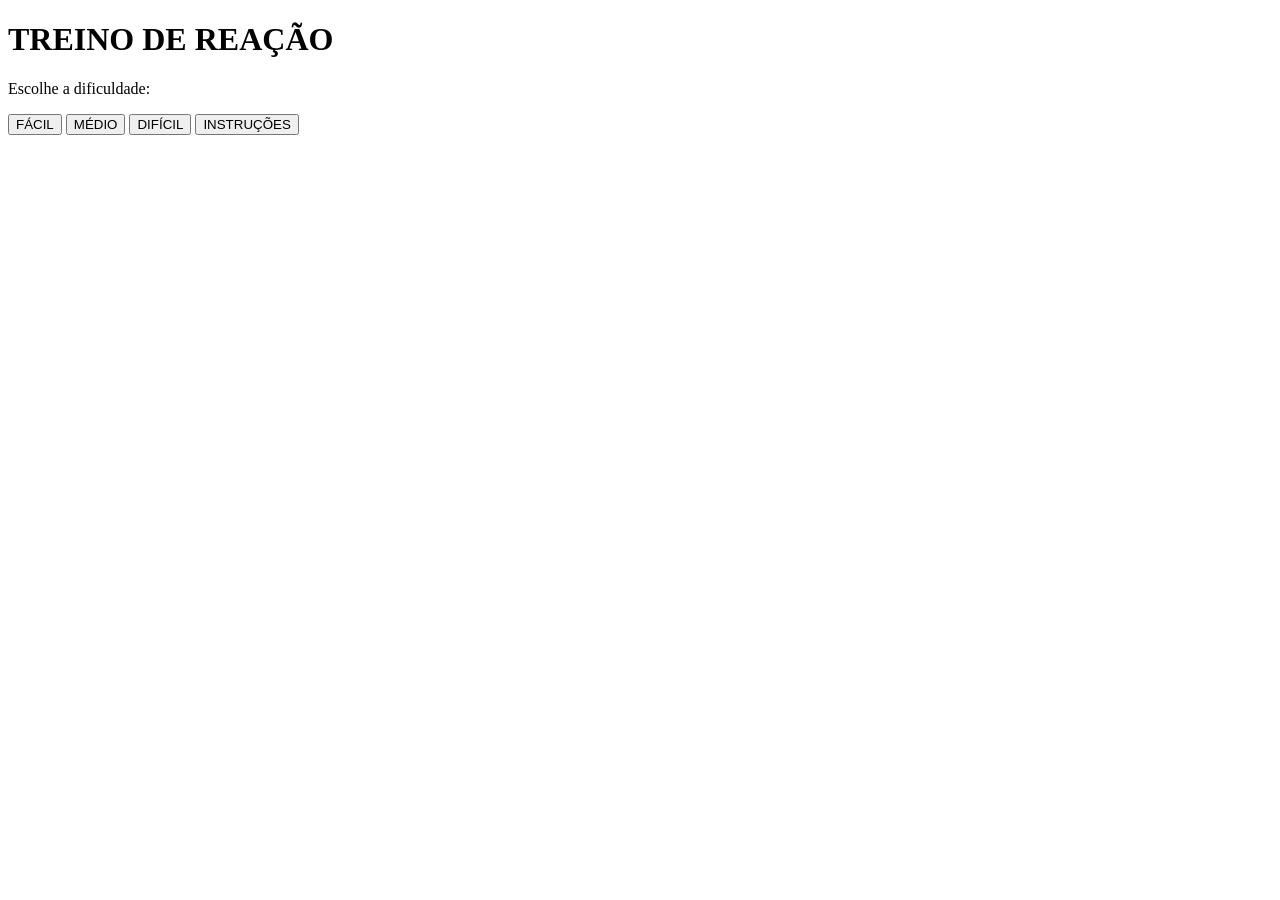
==== index2.html @ 84ece754 "Implemantation of gamification of the game" ====
<!DOCTYPE html>
<html lang="en">
<head>
    <meta charset="UTF-8">
    <meta name="viewport" content="width=device-width, initial-scale=1.0">
    <title>Test</title>
    <link rel="stylesheet" href="estilos.css">
    <script src="gamification.js"></script>
</head>
<body>
    <div id="game-container">
  <div id="menu">
    <h1>TREINO DE REAÇÃO</h1>
    <p>Escolhe a dificuldade:</p>
    
    <div class="button-group">
      <button onclick="startGame('easy')">FÁCIL</button>
      <button onclick="startGame('medium')">MÉDIO</button>
      <button onclick="startGame('hard')">DIFÍCIL</button>
      <button id="btn-inst" onclick="showInstructions()">INSTRUÇÕES</button>
    </div>
    <p id="error-msg" style="color: #ff5050; display: none;">Ficheiro não encontrado</p>
  </div>

  <div id="hud" style="display: none;">
    <div id="stats">
      <p>Pontos: <span id="score">0</span></p>
      <p>Tempo: <span id="timer">30</span>s</p>
    </div>
    <h2 id="instruction-text">TOCA NO VERMELHO</h2>
  </div>

  <canvas id="gameCanvas" width="600" height="500"></canvas>
</div>
</body>
</html>
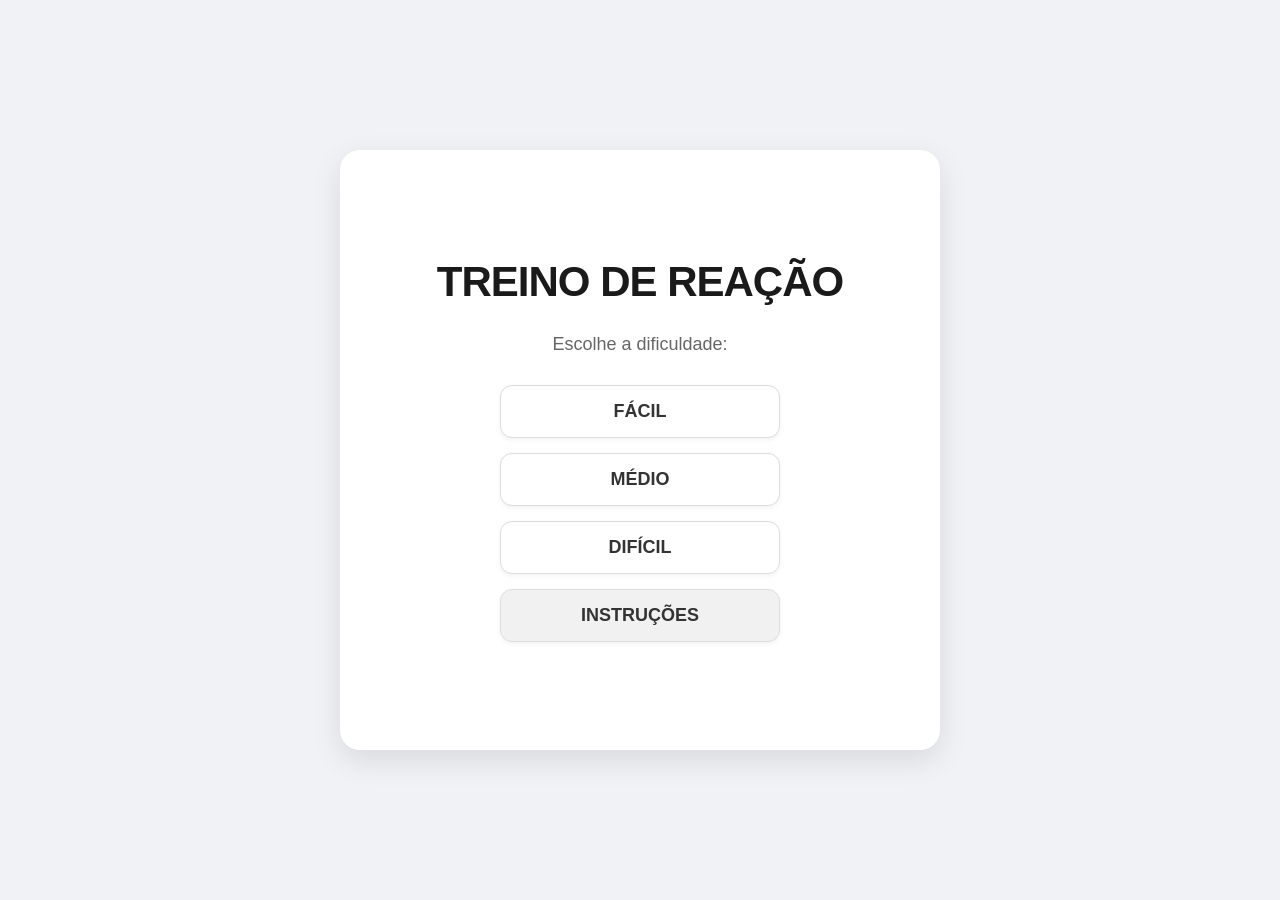
==== commit ab18c0f5: "Gamificação mais aceitavel" ====
--- a/index2.html
+++ b/index2.html
@@ -1,36 +1,40 @@
 <!DOCTYPE html>
-<html lang="en">
+<html lang="pt">
 <head>
     <meta charset="UTF-8">
     <meta name="viewport" content="width=device-width, initial-scale=1.0">
     <title>Test</title>
-    <link rel="stylesheet" href="estilos.css">
+    <link rel="stylesheet" href="styles.css">
     <script src="gamification.js"></script>
 </head>
 <body>
     <div id="game-container">
-  <div id="menu">
-    <h1>TREINO DE REAÇÃO</h1>
-    <p>Escolhe a dificuldade:</p>
-    
-    <div class="button-group">
-      <button onclick="startGame('easy')">FÁCIL</button>
-      <button onclick="startGame('medium')">MÉDIO</button>
-      <button onclick="startGame('hard')">DIFÍCIL</button>
-      <button id="btn-inst" onclick="showInstructions()">INSTRUÇÕES</button>
-    </div>
-    <p id="error-msg" style="color: #ff5050; display: none;">Ficheiro não encontrado</p>
-  </div>
+        <div id="menu">
+            <h1>TREINO DE REAÇÃO</h1>
+            <p>Escolhe a dificuldade:</p>
+            <div class="button-group">
+                <button onclick="startGame('easy')">FÁCIL</button>
+                <button onclick="startGame('medium')">MÉDIO</button>
+                <button onclick="startGame('hard')">DIFÍCIL</button>
+                <button id="btn-inst" onclick="showInstructions()">INSTRUÇÕES</button>
+            </div>
+            <p id="error-msg" style="color: #ff5050; display: none; margin-top: 10px;">Ficheiro não encontrado</p>
+        </div>
 
-  <div id="hud" style="display: none;">
-    <div id="stats">
-      <p>Pontos: <span id="score">0</span></p>
-      <p>Tempo: <span id="timer">30</span>s</p>
-    </div>
-    <h2 id="instruction-text">TOCA NO VERMELHO</h2>
-  </div>
+        <div id="hud" style="display: none;">
+            <div id="stats">
+                <div class="stat-box">
+                    <p>Nível: <span id="level-name">-</span></p>
+                    <p>Tempo: <span id="timer">0</span>s</p>
+                </div>
+                <div class="stat-box" style="text-align: right;">
+                    <p>Pontos: <span id="score">0</span></p>
+                    <p>Certos: <span id="correct">0</span> | Errados: <span id="wrong">0</span></p>
+                </div>
+            </div>
+            <h2 id="instruction-text">TOCA NA COR INDICADA</h2>
+        </div>
 
-  <canvas id="gameCanvas" width="600" height="500"></canvas>
-</div>
-</body>
+        <canvas id="gameCanvas" width="600" height="500"></canvas>
+    </div> </body>
 </html>
--- a/styles.css
+++ b/styles.css
@@ -0,0 +1,133 @@
+/* Reset básico para evitar margens indesejadas */
+body, html {
+    margin: 0;
+    padding: 0;
+    height: 100%;
+    display: flex;
+    justify-content: center;
+    align-items: center;
+    background-color: #f0f2f5; /* Um cinza muito leve para destacar o container */
+}
+
+/* O Contentor Principal - Onde tudo acontece */
+#game-container {
+    position: relative;
+    width: 600px;
+    height: 600px; /* Aumentado ligeiramente para caber tudo à vontade */
+    background-color: #ffffff;
+    border-radius: 20px;
+    box-shadow: 0 10px 30px rgba(0,0,0,0.1); /* Sombra suave para parecer moderno */
+    overflow: hidden;
+    font-family: 'Segoe UI', Arial, sans-serif;
+    display: flex;
+    flex-direction: column;
+}
+
+/* Centralização Absoluta do Menu */
+#menu {
+    position: absolute;
+    inset: 0;
+    display: flex;
+    flex-direction: column;
+    align-items: center;
+    justify-content: center; /* Centra verticalmente */
+    text-align: center;
+    padding: 20px;
+    z-index: 100;
+}
+
+#menu h1 {
+    font-size: 42px;
+    margin: 0 0 10px 0;
+    color: #1a1a1a;
+    letter-spacing: -1px;
+}
+
+#menu p {
+    font-size: 18px;
+    color: #666;
+    margin-bottom: 30px;
+}
+
+/* Grupo de Botões Centrado */
+.button-group {
+    display: flex;
+    flex-direction: column;
+    gap: 15px;
+    width: 100%;
+    align-items: center;
+}
+
+/* Estilo dos Botões (Brancos com contorno ou sombra) */
+button {
+    width: 280px;
+    padding: 15px 0;
+    font-size: 18px;
+    font-weight: 600;
+    cursor: pointer;
+    border: 1px solid #ddd;
+    border-radius: 12px;
+    background-color: #ffffff;
+    color: #333;
+    transition: all 0.2s ease;
+    box-shadow: 0 2px 5px rgba(0,0,0,0.05);
+}
+
+/* Efeito Hover - Dá vida aos botões */
+button:hover {
+    background-color: #f8f9fa;
+    border-color: #bbb;
+    transform: translateY(-2px); /* Pequeno salto ao passar o rato */
+    box-shadow: 0 4px 10px rgba(0,0,0,0.1);
+}
+
+/* Botão de Instruções/Exit com destaque suave */
+#btn-inst, button:last-child {
+    background-color: #f1f1f1;
+}
+
+/* HUD - Interface durante o jogo (Escondida no início) */
+#hud {
+    position: absolute;
+    top: 0;
+    left: 0;
+    width: 100%;
+    padding: 25px;
+    box-sizing: border-box;
+    z-index: 50;
+}
+
+#stats {
+    display: flex;
+    justify-content: space-between;
+    background: rgba(255, 255, 255, 0.9);
+    padding: 15px;
+    border-radius: 12px;
+    border: 1px solid #eee;
+}
+
+.stat-box p {
+    margin: 2px 0;
+    font-size: 16px;
+    color: #444;
+}
+
+#level-name, #timer, #score, #correct, #wrong {
+    font-weight: bold;
+    color: #000;
+}
+
+/* Título da Instrução de Cor */
+#instruction-text {
+    text-align: center;
+    margin-top: 20px;
+    font-size: 24px;
+    color: #222;
+}
+
+/* Erro de ficheiro */
+#error-msg {
+    margin-top: 15px;
+    font-size: 14px;
+    font-weight: bold;
+}
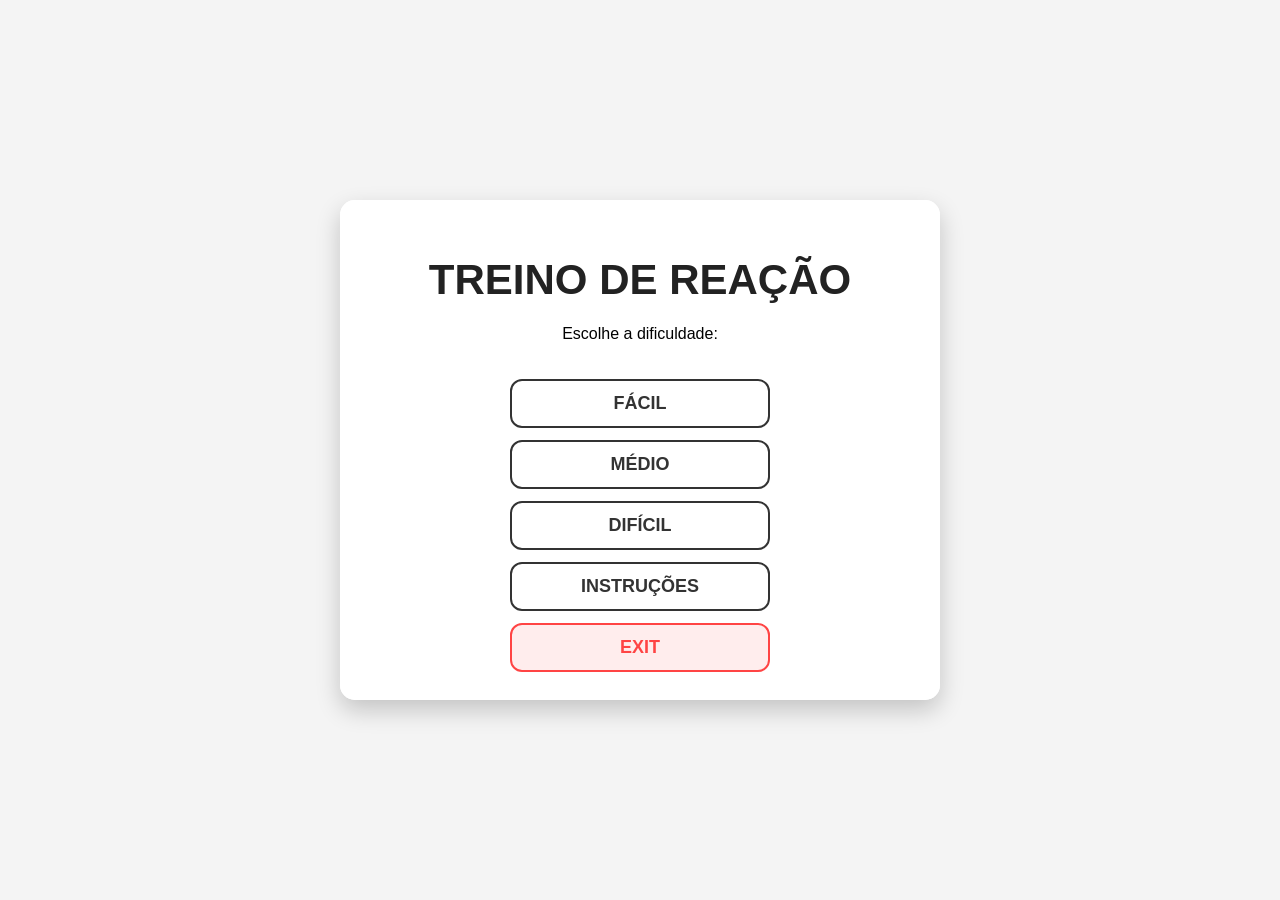
==== commit ae656c4d: ""Gamificação" concluida" ====
--- a/index2.html
+++ b/index2.html
@@ -3,11 +3,12 @@
 <head>
     <meta charset="UTF-8">
     <meta name="viewport" content="width=device-width, initial-scale=1.0">
-    <title>Test</title>
+    <title>Treino de Reação - Menu Profissional</title>
     <link rel="stylesheet" href="styles.css">
-    <script src="gamification.js"></script>
+    <script src="gamification.js" defer></script>
 </head>
 <body>
+
     <div id="game-container">
         <div id="menu">
             <h1>TREINO DE REAÇÃO</h1>
@@ -17,24 +18,38 @@
                 <button onclick="startGame('medium')">MÉDIO</button>
                 <button onclick="startGame('hard')">DIFÍCIL</button>
                 <button id="btn-inst" onclick="showInstructions()">INSTRUÇÕES</button>
+                <button id="btn-exit" onclick="exitApp()">EXIT</button>
             </div>
-            <p id="error-msg" style="color: #ff5050; display: none; margin-top: 10px;">Ficheiro não encontrado</p>
+            <p id="error-msg" style="display: none; color: #ff5050; margin-top: 15px;">Ficheiro de instruções não encontrado</p>
         </div>
 
         <div id="hud" style="display: none;">
-            <div id="stats">
-                <div class="stat-box">
-                    <p>Nível: <span id="level-name">-</span></p>
-                    <p>Tempo: <span id="timer">0</span>s</p>
+            <div id="top-bar">
+                <div class="controls">
+                    <button class="small-btn" onclick="backToMenu()">VOLTAR</button>
+                    <button id="pause-btn" class="small-btn" onclick="togglePause()">PAUSA</button>
                 </div>
-                <div class="stat-box" style="text-align: right;">
-                    <p>Pontos: <span id="score">0</span></p>
-                    <p>Certos: <span id="correct">0</span> | Errados: <span id="wrong">0</span></p>
+                <div class="level-info">
+                    Nível: <span id="level-name">-</span>
                 </div>
             </div>
-            <h2 id="instruction-text">TOCA NA COR INDICADA</h2>
+
+            <div id="stats-display">
+                <div class="stat-group">
+                    <p>Tempo: <span id="timer">0</span>s</p>
+                    <p>Pontos: <span id="score">0</span></p>
+                </div>
+                <div class="stat-group" style="text-align: right;">
+                    <p>Certos: <span id="correct">0</span></p>
+                    <p>Errados: <span id="wrong">0</span></p>
+                </div>
+            </div>
+
+            <h2 id="instruction-text">PREPARA-TE...</h2>
         </div>
 
         <canvas id="gameCanvas" width="600" height="500"></canvas>
-    </div> </body>
+    </div>
+
+</body>
 </html>
--- a/styles.css
+++ b/styles.css
@@ -1,133 +1,117 @@
-/* Reset básico para evitar margens indesejadas */
-body, html {
+/* Configuração da Página */
+body {
     margin: 0;
     padding: 0;
-    height: 100%;
     display: flex;
     justify-content: center;
     align-items: center;
-    background-color: #f0f2f5; /* Um cinza muito leve para destacar o container */
+    height: 100vh;
+    background-color: #f4f4f4;
+    font-family: 'Segoe UI', Arial, sans-serif;
 }
 
-/* O Contentor Principal - Onde tudo acontece */
+/* Contentor do Jogo */
 #game-container {
     position: relative;
     width: 600px;
-    height: 600px; /* Aumentado ligeiramente para caber tudo à vontade */
-    background-color: #ffffff;
-    border-radius: 20px;
-    box-shadow: 0 10px 30px rgba(0,0,0,0.1); /* Sombra suave para parecer moderno */
+    height: 500px;
+    background-color: #fff;
+    box-shadow: 0 10px 25px rgba(0,0,0,0.2);
+    border-radius: 15px;
     overflow: hidden;
-    font-family: 'Segoe UI', Arial, sans-serif;
-    display: flex;
-    flex-direction: column;
 }
 
-/* Centralização Absoluta do Menu */
+/* Menu Centralizado */
 #menu {
     position: absolute;
     inset: 0;
+    background: #ffffff;
     display: flex;
     flex-direction: column;
     align-items: center;
-    justify-content: center; /* Centra verticalmente */
-    text-align: center;
-    padding: 20px;
+    justify-content: center;
     z-index: 100;
 }
 
 #menu h1 {
     font-size: 42px;
-    margin: 0 0 10px 0;
-    color: #1a1a1a;
-    letter-spacing: -1px;
+    margin-bottom: 5px;
+    color: #222;
 }
 
-#menu p {
-    font-size: 18px;
-    color: #666;
-    margin-bottom: 30px;
-}
-
-/* Grupo de Botões Centrado */
 .button-group {
     display: flex;
     flex-direction: column;
-    gap: 15px;
-    width: 100%;
-    align-items: center;
+    gap: 12px;
+    margin-top: 20px;
 }
 
-/* Estilo dos Botões (Brancos com contorno ou sombra) */
+/* Botões Estilo "Pílula" */
 button {
-    width: 280px;
-    padding: 15px 0;
+    width: 260px;
+    padding: 12px;
     font-size: 18px;
-    font-weight: 600;
+    font-weight: bold;
     cursor: pointer;
-    border: 1px solid #ddd;
+    border: 2px solid #333;
     border-radius: 12px;
-    background-color: #ffffff;
+    background-color: #fff;
     color: #333;
-    transition: all 0.2s ease;
-    box-shadow: 0 2px 5px rgba(0,0,0,0.05);
+    transition: all 0.2s;
 }
 
-/* Efeito Hover - Dá vida aos botões */
 button:hover {
-    background-color: #f8f9fa;
-    border-color: #bbb;
-    transform: translateY(-2px); /* Pequeno salto ao passar o rato */
-    box-shadow: 0 4px 10px rgba(0,0,0,0.1);
+    background-color: #333;
+    color: #fff;
 }
 
-/* Botão de Instruções/Exit com destaque suave */
-#btn-inst, button:last-child {
-    background-color: #f1f1f1;
+#btn-exit {
+    background-color: #ffeded;
+    border-color: #ff4444;
+    color: #ff4444;
 }
 
-/* HUD - Interface durante o jogo (Escondida no início) */
+#btn-exit:hover {
+    background-color: #ff4444;
+    color: #fff;
+}
+
+/* HUD e Controlos de Jogo */
 #hud {
     position: absolute;
     top: 0;
-    left: 0;
     width: 100%;
-    padding: 25px;
+    padding: 15px;
     box-sizing: border-box;
     z-index: 50;
+    pointer-events: none; /* Deixa cliques passarem para o jogo */
 }
 
-#stats {
+#top-bar {
     display: flex;
     justify-content: space-between;
-    background: rgba(255, 255, 255, 0.9);
-    padding: 15px;
-    border-radius: 12px;
-    border: 1px solid #eee;
+    align-items: center;
+    pointer-events: auto; /* Reativa cliques para os botões de pausa */
 }
 
-.stat-box p {
-    margin: 2px 0;
-    font-size: 16px;
-    color: #444;
+.small-btn {
+    width: auto !important;
+    padding: 5px 15px !important;
+    font-size: 14px !important;
+    margin-right: 5px;
 }
 
-#level-name, #timer, #score, #correct, #wrong {
+#stats-display {
+    display: flex;
+    justify-content: space-between;
+    margin-top: 15px;
     font-weight: bold;
-    color: #000;
+    font-size: 18px;
 }
 
-/* Título da Instrução de Cor */
 #instruction-text {
     text-align: center;
     margin-top: 20px;
-    font-size: 24px;
-    color: #222;
-}
-
-/* Erro de ficheiro */
-#error-msg {
-    margin-top: 15px;
-    font-size: 14px;
-    font-weight: bold;
+    color: #333;
+    text-transform: uppercase;
 }
